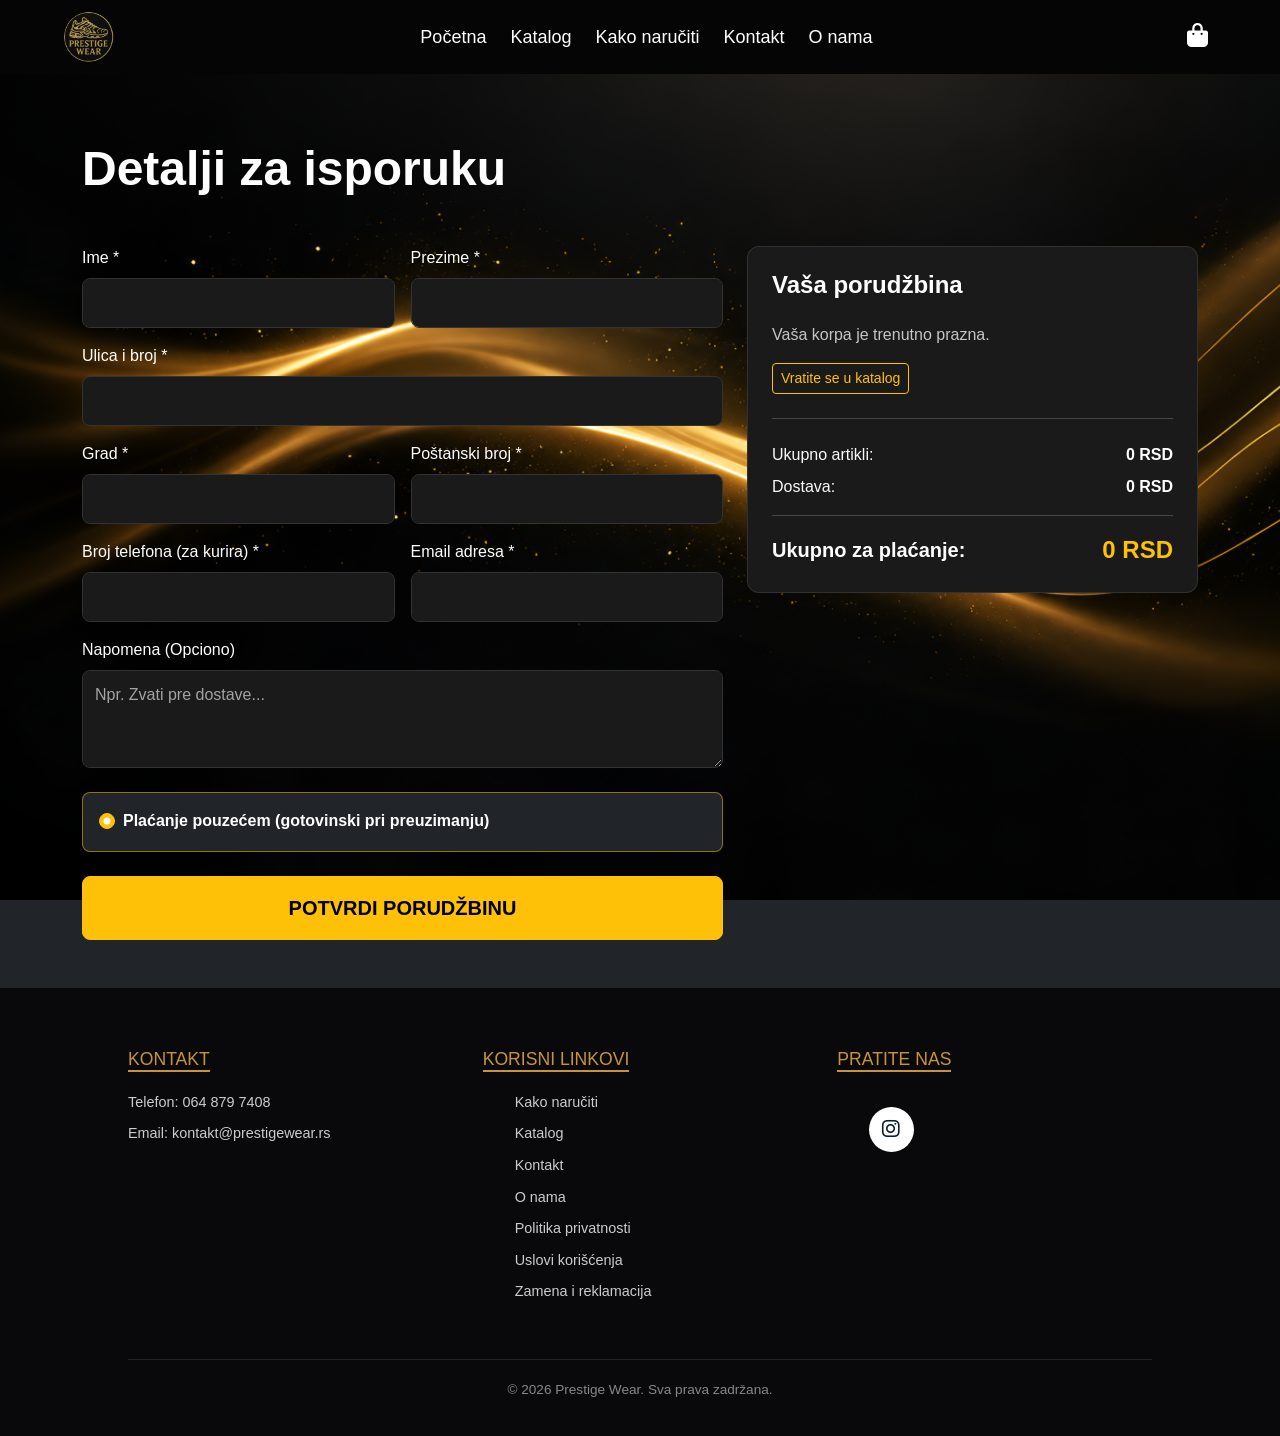
==== html/checkout.html @ e1fd1b9b "123" ====
<!DOCTYPE html>
<html lang="sr">
<head>
    <meta charset="UTF-8">
    <meta name="viewport" content="width=device-width, initial-scale=1.0">
    <title>Završetak kupovine | Prestige Wear</title>
    
    <link href="https://cdn.jsdelivr.net/npm/bootstrap@5.3.3/dist/css/bootstrap.min.css" rel="stylesheet">
    <link rel="stylesheet" href="../css/checkout.css">
    <link rel="stylesheet" href="https://cdnjs.cloudflare.com/ajax/libs/font-awesome/6.4.0/css/all.min.css">
    <link rel="shortcut icon" href="../img/Logo.jpg" type="image/x-icon">
    
    <link rel="preconnect" href="https://fonts.googleapis.com">
    <link rel="preconnect" href="https://fonts.gstatic.com" crossorigin>
</head>
<body class="bg-dark text-white">
    
          <header>
    <div class="navigacija d-flex justify-content-between align-items-center">
        <!-- Logo -->
        <a href="../index.html"><img src="../img/Logo.jpg" alt="Logo sajta" style="height: 50px; border-radius: 50%;"></a>
        
        <!-- Desktop Linkovi -->
        <ul class="d-none d-lg-flex mb-0 list-unstyled gap-4">
            <li><a href="../index.html" class=" text-white text-decoration-none">Početna</a></li>
            <li><a href="./katalog.html" class="text-white text-decoration-none">Katalog</a></li>
            <li><a href="./kakonaruciti.html" class="aktivno text-white text-decoration-none">Kako naručiti</a></li>
            <li><a href="./kontakt.html" class="text-white text-decoration-none">Kontakt</a></li>
            <li><a href="./onama.html" class="text-white text-decoration-none">O nama</a></li>
        </ul>

        <div class="d-flex align-items-center gap-3">
            <!-- Hamburger meni dugme za mobilne -->
            <button class="hamburger-btn d-lg-none" id="otvori-meni">
                 <i class="fas fa-bars"></i>
            </button>

            <!-- Korpa -->
            <div class="nav-actions">
                <a href="./korpa.html" class="cart-icon-btn position-relative text-white text-decoration-none p-2">
                    <i class="fas fa-shopping-bag fs-4"></i>
                    <span id="broj-u-korpi" class="position-absolute top-0 start-100 translate-middle badge rounded-pill bg-warning text-dark fw-bold" style="display: none; font-size: 0.65rem;">0</span>
                </a>
            </div>
        </div>
    </div>
</header>

<!-- FULLSCREEN OVERLAY MENI (Stoji sakriven dok se ne klikne) -->
<div class="overlay-meni" id="mobilniOverlay">
    <div class="overlay-top">
        <img src="../img/Logo.jpg" alt="Logo sajta" style="border-radius: 50%;">
        <button class="zatvori-meni" id="zatvori-meni">
            ZATVORI <i class="fas fa-xmark"></i>
        </button>
    </div>
    <nav class="overlay-nav">
        <ul>
            <li><a href="../index.html" >Početna</a></li>
            <li><a href="./katalog.html">Katalog</a></li>
            <li><a href="./kakonaruciti.html" >Kako naručiti</a></li>
            <li><a href="./kontakt.html">Kontakt</a></li>
            <li><a href="./onama.html">O nama</a></li>
        </ul>
    </nav>
</div>

<section class="py-5" style="padding-top: 140px !important;">
    <div class="container">
        <h2 class="display-5 fw-bold mb-5">Detalji za isporuku</h2>
        
        <div class="row g-4 align-items-start">
            <!-- LEVA STRANA: Forma za podatke (7 od 12 kolona) -->
            <div class="col-lg-7 col-md-12">
                <form id="checkout-forma">
                    <div class="row g-3">
                        <div class="col-md-6">
                            <label class="form-label text-white">Ime *</label>
                            <input type="text" class="form-control" id="ime" required>
                        </div>
                        <div class="col-md-6">
                            <label class="form-label text-white">Prezime *</label>
                            <input type="text" class="form-control" id="prezime" required>
                        </div>
                        <div class="col-12">
                            <label class="form-label text-white">Ulica i broj *</label>
                            <input type="text" class="form-control" id="adresa" required>
                        </div>
                        <div class="col-md-6">
                            <label class="form-label text-white">Grad *</label>
                            <input type="text" class="form-control" id="grad" required>
                        </div>
                        <div class="col-md-6">
                            <label class="form-label text-white">Poštanski broj *</label>
                            <input type="text" class="form-control" id="postanski-broj" required>
                        </div>
                        <div class="col-md-6">
                            <label class="form-label text-white">Broj telefona (za kurira) *</label>
                            <input type="tel" class="form-control" id="telefon" required>
                        </div>
                        <div class="col-md-6">
                            <label class="form-label text-white">Email adresa *</label>
                            <input type="email" class="form-control" id="email" required>
                        </div>
                        <div class="col-12">
                            <label class="form-label text-white">Napomena (Opciono)</label>
                            <textarea class="form-control" id="napomena" rows="3" placeholder="Npr. Zvati pre dostave..."></textarea>
                        </div>
                        
                        <div class="col-12 mt-4">
                            <div class="p-3 border border-warning border-opacity-50 rounded-3 bg-dark">
                                <div class="form-check">
                                    <input class="form-check-input bg-warning border-warning" type="radio" name="placanje" id="pouzecem" checked>
                                    <label class="form-check-label text-white fw-bold" for="pouzecem">
                                        Plaćanje pouzećem (gotovinski pri preuzimanju)
                                    </label>
                                </div>
                            </div>
                        </div>

                        <div class="col-12 mt-4">
                            <button type="submit" class="btn btn-warning w-100 py-3 fw-bold text-uppercase rounded-3 fs-5">
                                POTVRDI PORUDŽBINU
                            </button>
                        </div>
                    </div>
                </form>
            </div>

            <!-- DESNA STRANA: Pregled porudžbine (5 od 12 kolona) -->
            <div class="col-lg-5 col-md-12">
                <div class="checkout-summary p-4 sticky-top" style="top: 120px;">
                    <h4 class="fw-bold mb-4">Vaša porudžbina</h4>
                    
                    <div id="checkout-stavke">
                        <!-- JS ovde ubacuje artikle -->
                    </div>
                    
                    <hr class="border-secondary opacity-50 my-4">
                    
                    <div class="d-flex justify-content-between align-items-center mb-2">
                        <span class="text-light">Ukupno artikli:</span>
                        <span class="text-white fw-bold" id="checkout-artikli-ukupno">0 RSD</span>
                    </div>
                    
                    <div class="d-flex justify-content-between align-items-center mb-2">
                        <span class="text-light">Dostava:</span>
                        <span class="text-white fw-bold" id="checkout-dostava">0 RSD</span>
                    </div>
                    
                    <hr class="border-secondary opacity-50 my-3">
                    
                    <div class="d-flex justify-content-between align-items-center mt-3">
                        <span class="fs-5 fw-bold">Ukupno za plaćanje:</span>
                        <span class="fs-4 fw-bold text-warning" id="checkout-ukupno">0 RSD</span>
                    </div>
                </div>
            </div>
        </div>
    </div>
</section>


<footer>
        <div class="footer">
            <div>
                <h3>Kontakt</h3>
               <p>Telefon: <a href="tel:+381648797408" style="color: #ccc; text-decoration: none;">064 879 7408</a> </p>
                
                <p>Email: <a href="mailto:kontakt@prestigewear.rs" target="_blank" style="color: #ccc; text-decoration: none;">kontakt@prestigewear.rs</a></p>
            </div>
            <div id="korisnilinkovi">
                <h3>Korisni linkovi</h3>
                <ul>
                    <li><a href="./kakonaruciti.html">Kako naručiti</a></li>
                    <li><a href="./katalog.html">Katalog</a></li>
                    <li><a href="./kontakt.html">Kontakt</a></li>
                    <li><a href="./onama.html">O nama</a></li>
                    <li><a href="./politikaprivatnosti.html">Politika privatnosti</a></li>
                    <li><a href="./uslovikoriscenja.html">Uslovi korišćenja</a></li>
                    <li><a href="./zamenareklamacija.html">Zamena i reklamacija</a></li>
                </ul>
            </div>

            <div id="socijalnemreze">
                <h3>Pratite nas</h3>
                <div class="mreze-kontejner">
                    </a>
                    <a class="krug-mrezaig" href="https://www.instagram.com/prestigewear.rss/" target="_blank" >
                        <i class="fab fa-instagram"></i>
                    </a>
                    </a>
                </div>
            </div>
        </div>
        <p class="copyright">© 2026 Prestige Wear. Sva prava zadržana.</p>
    </footer>

<script src="https://cdn.jsdelivr.net/npm/bootstrap@5.3.3/dist/js/bootstrap.bundle.min.js"></script>
<script src="../js/checkout.js"></script>
</body>
</html>
---- css/checkout.css ----
:root {
    --gold-main: #c9933b;        /* Zlatna boja sa slike */
    --gold-light: #e6b86a;       /* Svetliji sjaj za hover */
    --dark-bg: #09090b;          /* Pozadina */
    --card-bg: #121215;          /* Tamna podloga za kontejner */
    --border-gold: rgba(201, 147, 59, 0.35);
}

* {
    margin: 0;
    padding: 0;
    box-sizing: border-box;
}

body {
    background-color: #0d0d0d;
    background-image: url('../img/hero4.png');
    background-size: cover;
    background-position: center;
    background-repeat: no-repeat;
    background-attachment: fixed; /* Sprečava pomeranje slike pri skrolovanju */
    color: #ffffff;
    font-family: 'Inter', sans-serif;


    /* Pravila koja sprečavaju omekšavanje/zamućivanje slike u browseru */
    image-rendering: -webkit-optimize-contrast;
    image-rendering: crisp-edges;
}


/* --- NAVIGACIJA (Ujednačena sa index.html) --- */
header {
    background-color: #050505;
    position: fixed;
    top: 0;
    left: 0;
    width: 100%;
    z-index: 1050;
    padding: 0;
    box-sizing: border-box;
    transition: all 0.3s ease;
}

header.skrolovan {
    background-color: rgba(13, 13, 13, 0.95);
    border-bottom: 2px solid var(--gold-main);
    box-shadow: 0 10px 30px rgba(0, 0, 0, 0.8);
}

.navigacija {
    display: flex;
    justify-content: space-between;
    align-items: center;
    width: 100%;
    padding: 12px 5%;
    box-sizing: border-box;
}

.navigacija img {
    height: 50px;
    object-fit: contain;
}

.navigacija ul {
    display: flex;
    gap: 40px;
    list-style: none;
    margin-bottom: 0;
    padding: 0;
}

.navigacija ul li a {
    text-decoration: none;
    font-family: 'Poppins', sans-serif;
    font-weight: 400;
    font-size: 18px;
    color: #FFFFFF;
    transition: color 0.3s ease;
    position: relative;
}

.navigacija ul li a::after {
    content: '';
    position: absolute;
    bottom: -5px;
    left: 0;
    width: 0;
    height: 2px;
    background-color: var(--gold-main);
    transition: width 0.3s ease;
}

.navigacija ul li a:hover::after {
    width: 100%;
}

.navigacija ul li a:hover {
    color: var(--gold-main);
}

.cart-icon-btn {
    transition: color 0.3s ease, transform 0.2s ease;
    display: inline-block;
}

.cart-icon-btn:hover {
    color: var(--gold-main) !important;
    transform: scale(1.1);
}

/* --- HAMBURGER DUGME U HEADERU --- */
.hamburger-btn {
    background: none;
    border: none;
    color: white;
    font-size: 24px;
    cursor: pointer;
    display: none; /* DODAJ OVO! Skriva hamburger meni na kompjuteru */
    align-items: center;
    padding: 5px;
    transition: transform 0.2s ease, color 0.2s ease;
}

.hamburger-btn:hover {
    color: #ffc107;
    transform: scale(1.05);
}

/* --- OVERLAY MENI PREKO CELOG EKRANA --- */
.overlay-meni {
    position: fixed;
    top: 0;
    left: 0;
    width: 100vw;
    height: 100vh;
    background-color: rgba(10, 10, 10, 0.98);
    z-index: 9999;
    display: flex;
    flex-direction: column;
    opacity: 0;
    visibility: hidden;
    transform: translateY(-20px);
    transition: opacity 0.4s ease, visibility 0.4s ease, transform 0.4s ease;
}

.overlay-meni.otvoren {
    opacity: 1;
    visibility: visible;
    transform: translateY(0);
}

.overlay-top {
    display: flex;
    justify-content: space-between;
    align-items: center;
    padding: 20px 5%;
}

.overlay-top img {
    height: 50px;
}

.zatvori-meni {
    background: transparent;
    color: #fff;
    font-size: 1rem;
    font-weight: bold;
    display: flex;
    align-items: center;
    gap: 10px;
    cursor: pointer;
    border: 1px solid rgba(255, 255, 255, 0.3);
    padding: 8px 16px;
    border-radius: 30px;
    transition: all 0.3s ease;
}

.zatvori-meni:hover {
    background-color: rgba(255, 255, 255, 0.1);
    border-color: #ffc107;
    color: #ffc107;
}

.overlay-nav {
    flex-grow: 1;
    display: flex;
    flex-direction: column;
    justify-content: center;
    padding-left: 10%;
}

.overlay-nav ul {
    list-style: none;
    padding: 0;
    margin: 0;
}

.overlay-nav ul li {
    margin: 15px 0;
}

.overlay-nav ul li a {
    color: #fff;
    text-decoration: none;
    font-size: 3rem;
    font-weight: 600;
    text-transform: uppercase;
    transition: color 0.3s ease;
}

.overlay-nav ul li a:hover,
.overlay-nav ul li a.aktivno-overlay {
    color: #ffc107;
}




/* --- FOOTER --- */
footer {
    background-color: var(--dark-bg);
    color: #ffffff;
    padding: 60px 10% 20px 10%;
}

.footer {
    display: flex;
    justify-content: space-between;
    gap: 40px;
    margin-bottom: 40px;
}

.footer div {
    flex: 1;
}

.footer h3 {
    color: var(--gold-main);
    font-size: 1.1rem;
    margin-bottom: 20px;
    text-transform: uppercase;
    border-bottom: 2px solid var(--gold-main);
    display: inline-block;
}

.footer p, .footer ul li {
    font-size: 0.9rem;
    color: #ccc;
    margin-bottom: 10px;
}

.footer ul {
    list-style: none;
}

.footer ul li a {
    text-decoration: none;
    color: #ccc;
    transition: color 0.3s;
}



.footer ul li a:hover {
    color: var(--gold-main);
}

/* --- IKONE SOCIJALNIH MREŽA --- */

.mreze-kontejner {
    display: flex;
    gap: 15px;
    margin-top: 15px;
}


.krug-mreza, .krug-mrezaig, .krug-mrezayt {
    display: flex;
    justify-content: center;
    align-items: center;
    
    width: 45px;            
    height: 45px;           
    background-color: #ffffff;
    border-radius: 50%;     
    text-decoration: none; 
    
    transition: transform 0.3s ease, background-color 0.3s ease; 
}


.krug-mreza i, .krug-mrezaig, .krug-mrezayt {
    font-size: 20px;         
    color: #061c30;          
    transition: color 0.3s ease;
    margin-right: auto;
    margin-left: 10%;
}


.krug-mrezaig:hover {
    background-color: #E1306C; 
    transform: translateY(-3px);
}

.krug-mreza:hover i {
    color: #ffffff;
}

.copyright {
    text-align: center;
    border-top: 1px solid rgba(255, 255, 255, 0.1);
    padding-top: 20px;
    font-size: 0.85rem;
    color: #888;
}

/* --- KRAJ FOOTER --- */




        .form-control { background-color: #1a1a1a; border: 1px solid #333; color: #fff; padding: 12px; border-radius: 8px; }
        .form-control:focus { background-color: #222; border-color: var(--gold-main, #ffc107); color: #fff; box-shadow: none; }
        .checkout-summary { background-color: #1a1a1a; border: 1px solid rgba(255, 255, 255, 0.1); border-radius: 12px; }
  
        /* Svjetlija boja za otkucani tekst u svim poljima */
.form-control {
    color: #ffffff !important;
}

/* Svjetlija boja za placeholder (sivi tekst pomoći) */
.form-control::placeholder {
    color: rgba(255, 255, 255, 0.6) !important;
    opacity: 1;
}

header {
    position: fixed;
    top: 0;
    left: 0;
    width: 100%;
    z-index: 1050 !important;
}

/* 2. Vraćamo .navigacija na njene originalne stilove iz korpa.css */
.navigacija {
    position: relative;
    width: 100%;
}

/* 3. Desni blok drži niži sloj da glatko prolazi ispod zaglavlja */
.checkout-summary {
    background-color: #1a1a1a;
    border: 1px solid rgba(255, 255, 255, 0.1);
    border-radius: 12px;
    z-index: 10 !important;
}


/* --- RESPONSIVE OPTIMIZACIJA (MOBILNI - DO 768px) --- */
@media (max-width: 768px) {
    .overlay-nav ul li a {
        font-size: 2.2rem;
    }

    .hero-main-title {
        font-size: 1.8rem;
    }

    .hero-card-container {
        padding: 20px 12px !important;
    }

    .btn-pogledaj-sve {
        width: 100%;
        text-align: center;
    }

    /* POPRAVAK NAVIGACIJE NA MOBILNOM */
    .navigacija {
        display: flex !important;
        flex-direction: row !important;
        justify-content: space-between !important;
        align-items: center !important;
        padding: 20px 15px !important;
        width: 100% !important;
        box-sizing: border-box !important;
    }

    .navigacija img {
        height: 60px !important;
        width: auto;
    }

    .navigacija .gap-3 {
        gap: 12px !important;
        align-items: center !important;
        display: flex !important;
    }

    .hamburger-btn, .cart-icon-btn {
        padding: 5px !important;
        margin: 0 !important;
    }

    .hamburger-btn i {
        font-size: 25px !important;
    }

    /* Dodaj ovo unutar @media (max-width: 768px) bloka */
.navigacija ul {
    display: none !important; /* Skriva desktop linkove na mobitelu */
}

.hamburger-btn {
    display: flex !important; /* Pokazuje hamburger meni na mobitelu */
}

    body {
        padding-top: 40px !important; /* Smanjeno sa 90px na 65px za mobilni */
    }

    .steps-wrapper, .hero-card-container {
        margin-top: 10px !important; /* Smanjuje dodatnu gornju marginu kontejnera */
    }

    /* POPRAVAK FOOTERA NA MOBILNOM */
    footer, .footer {
        display: flex !important;
        flex-direction: column !important;
        align-items: center !important;
        text-align: center !important;
        padding: 40px 15px !important;
        gap: 35px !important;
        width: 100% !important;
        box-sizing: border-box !important;
    }

    footer div, .footer div {
        width: 100% !important;
        margin-bottom: 10px !important;
        display: flex !important;
        flex-direction: column !important;
        align-items: center !important;
    }

    footer ul, .footer ul {
        padding: 0 !important;
        align-items: center !important;
    }

    /* U tvom fajlu na dnu pise margin-left: 67% !important; - To MORAS obrisati/promijeniti u ovo: */
.mreze-kontejner {
    justify-content: center !important;
    display: flex !important;
    margin: 15px 0 0 0 !important; /* Popravljeno! */
    gap: 15px !important;
}

    /* --- POPRAVAK ZA CENTRIRANJE MREZA --- */
.krug-mreza, .krug-mrezaig, .krug-mrezayt {
    margin: 0 !important;
}

.krug-mreza i, .krug-mrezaig i, .krug-mrezayt i {
    margin: 0 !important;
}

}
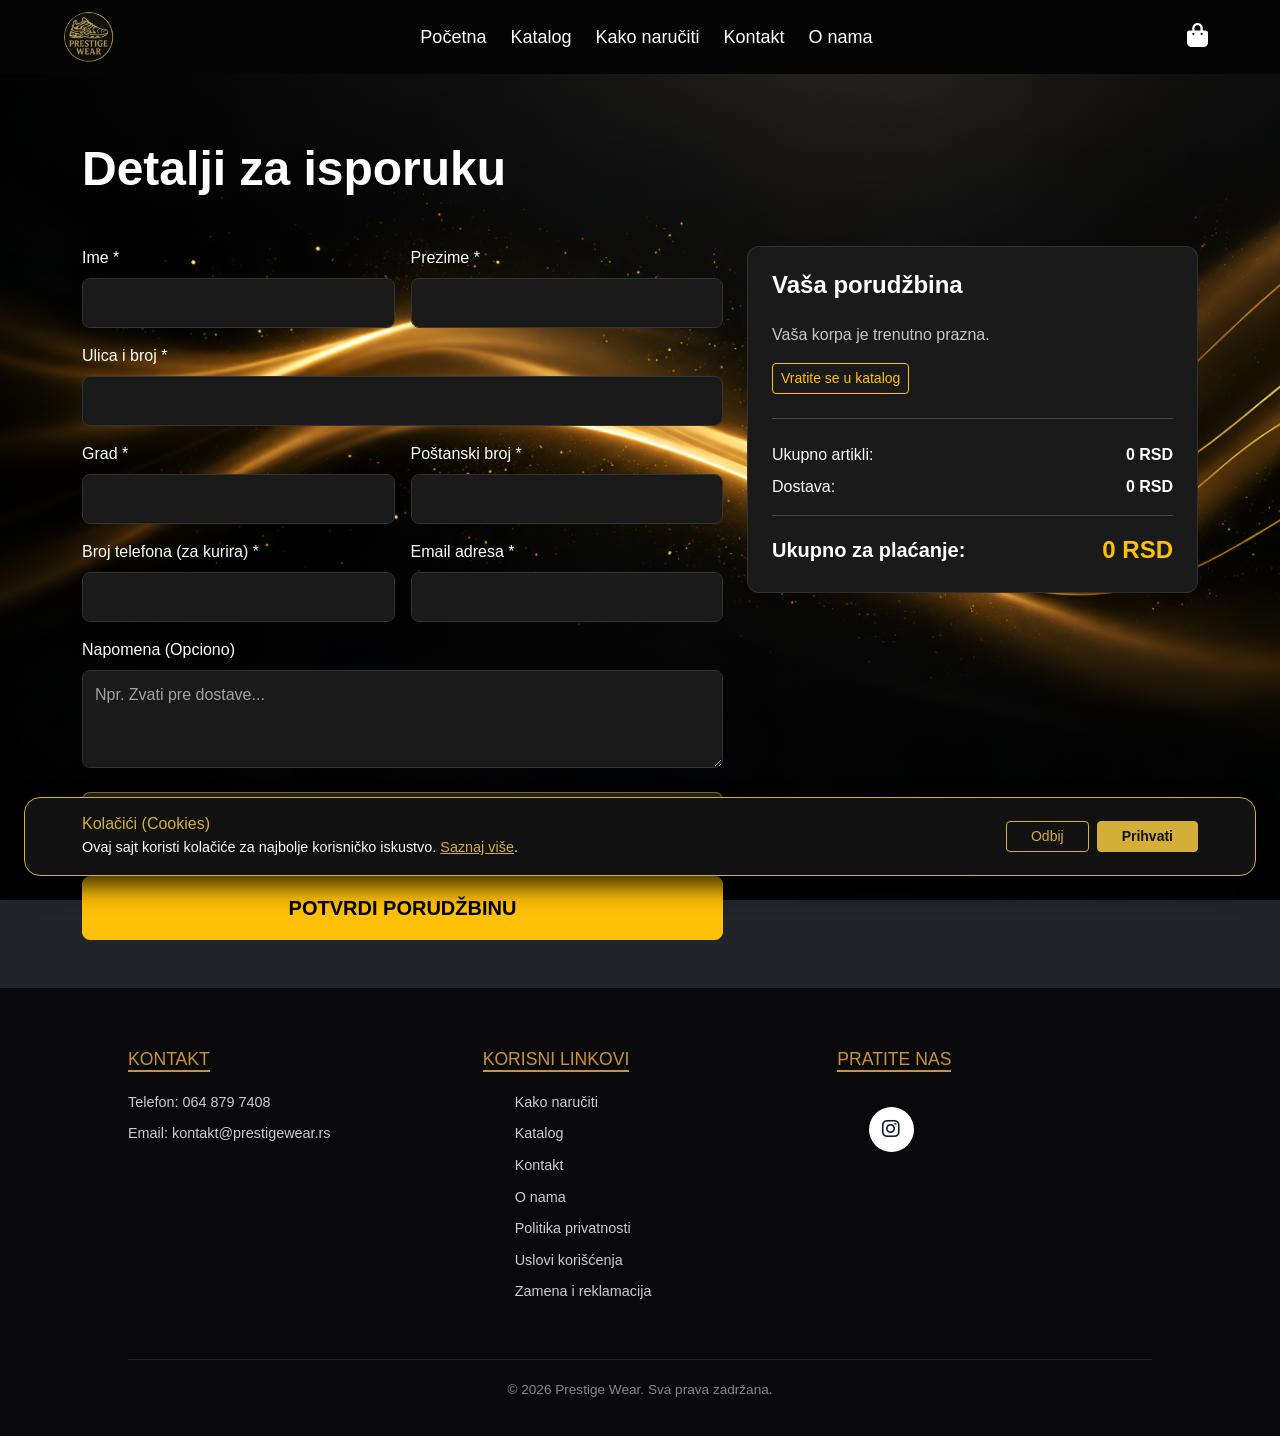
==== commit de1dcedc: "V2 - Dodati kolacici i sredjene greske" ====
--- a/html/checkout.html
+++ b/html/checkout.html
@@ -5,13 +5,15 @@
     <meta name="viewport" content="width=device-width, initial-scale=1.0">
     <title>Završetak kupovine | Prestige Wear</title>
     
+    <meta name="description" content="Sigurna i brza narudžbina na Prestige Wear prodavnici. Unesite podatke za isporuku.">
+    <meta name="robots" content="noindex, follow">
+
     <link href="https://cdn.jsdelivr.net/npm/bootstrap@5.3.3/dist/css/bootstrap.min.css" rel="stylesheet">
     <link rel="stylesheet" href="../css/checkout.css">
     <link rel="stylesheet" href="https://cdnjs.cloudflare.com/ajax/libs/font-awesome/6.4.0/css/all.min.css">
-    <link rel="shortcut icon" href="../img/Logo.jpg" type="image/x-icon">
-    
     <link rel="preconnect" href="https://fonts.googleapis.com">
     <link rel="preconnect" href="https://fonts.gstatic.com" crossorigin>
+    <link rel="shortcut icon" href="../img/Logo.jpg" type="image/x-icon">
 </head>
 <body class="bg-dark text-white">
     
@@ -54,6 +56,7 @@
             ZATVORI <i class="fas fa-xmark"></i>
         </button>
     </div>
+    
     <nav class="overlay-nav">
         <ul>
             <li><a href="../index.html" >Početna</a></li>
@@ -198,5 +201,25 @@
 
 <script src="https://cdn.jsdelivr.net/npm/bootstrap@5.3.3/dist/js/bootstrap.bundle.min.js"></script>
 <script src="../js/checkout.js"></script>
+
+
+ <!-- Cookie Baner -->
+    <div id="cookie-banner" class="fixed-bottom m-3 m-md-4 p-3 rounded-4 d-none" style="background-color: #111111; border: 1px solid #d4af37; box-shadow: 0 10px 25px rgba(0,0,0,0.8); z-index: 1050;">
+  <div class="container d-flex flex-column flex-md-row justify-content-between align-items-center">
+    <div class="mb-3 mb-md-0 text-center text-md-start">
+      <h6 class="mb-1" style="color: #d4af37;">Kolačići (Cookies)</h6>
+      <p class="mb-0 text-light" style="font-size: 0.9rem;">
+        Ovaj sajt koristi kolačiće za najbolje korisničko iskustvo. 
+        <a href="./kolacici.html" style="color: #d4af37; text-decoration: underline;">Saznaj više</a>.
+      </p>
+    </div>
+    <div class="d-flex gap-2">
+      <button id="reject-cookies" class="btn btn-sm px-4" style="background-color: transparent; border: 1px solid #d4af37; color: #d4af37;">Odbij</button>
+      <button id="accept-cookies" class="btn btn-sm px-4" style="background-color: #d4af37; border: 1px solid #d4af37; color: #111111; font-weight: 600;">Prihvati</button>
+    </div>
+  </div>
+</div>
+
+
 </body>
 </html>
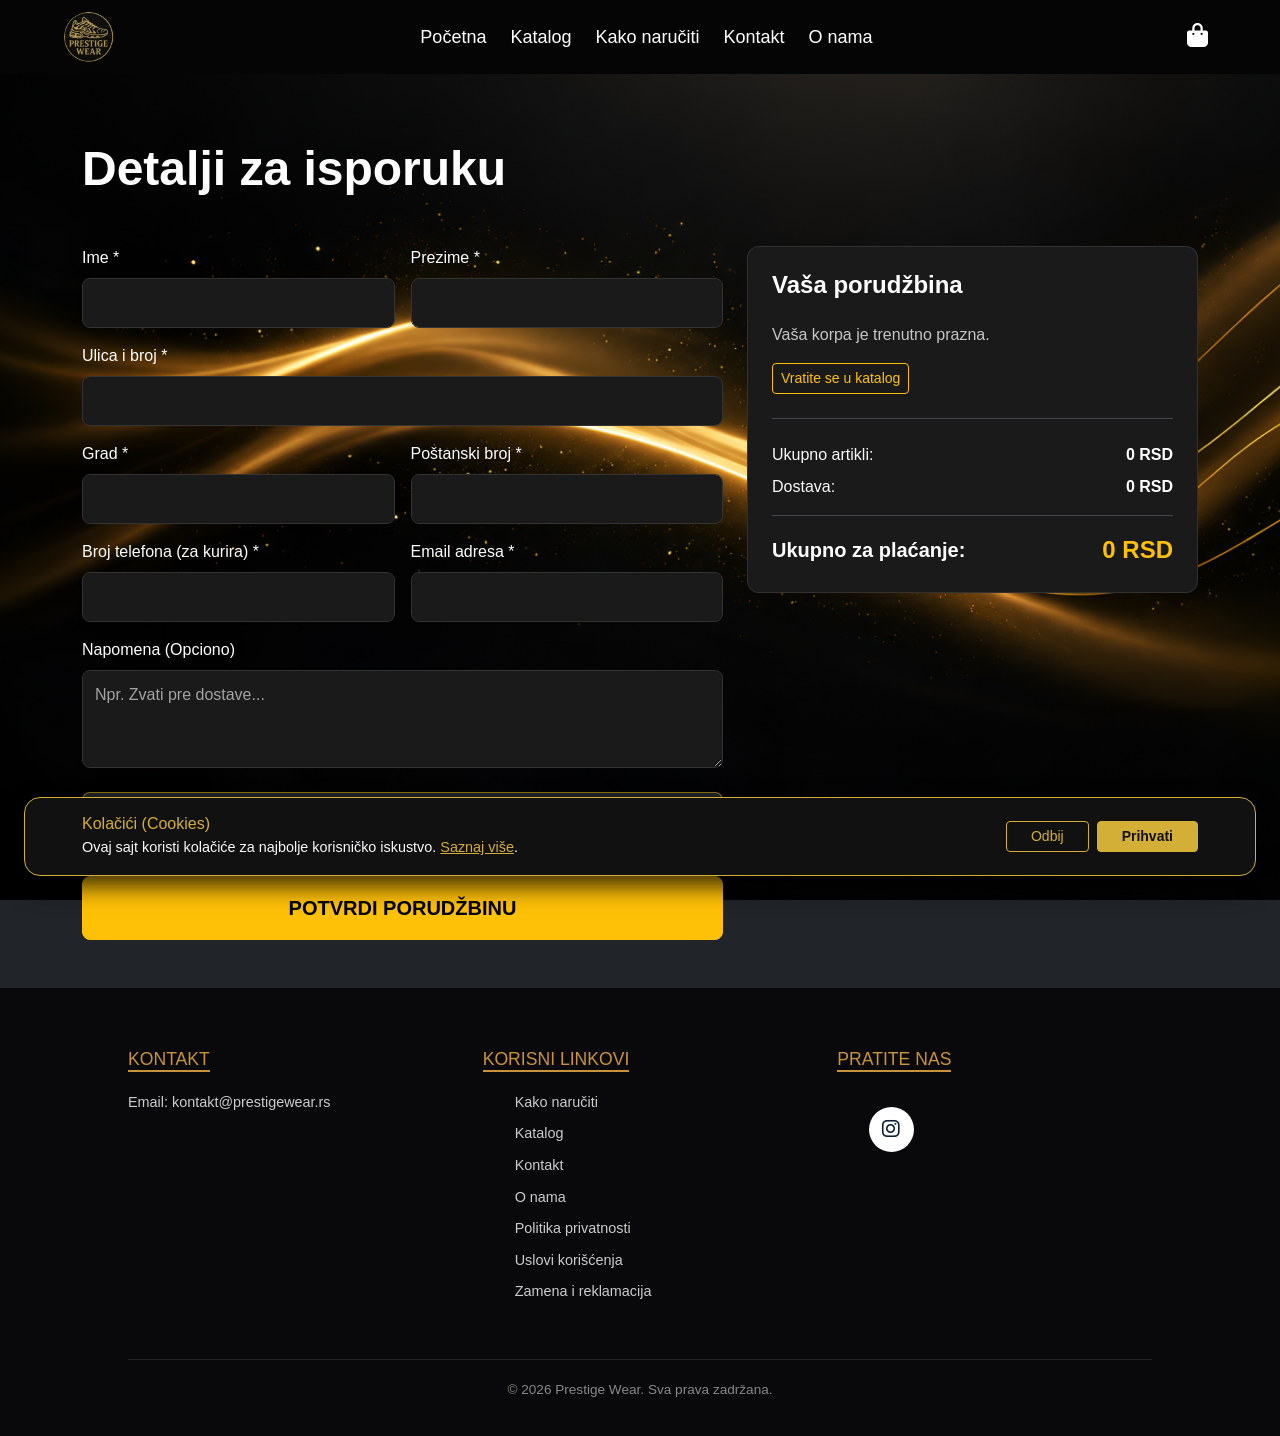
==== commit c1f7ee86: "V3 - Pre deploy-a" ====
--- a/html/checkout.html
+++ b/html/checkout.html
@@ -168,8 +168,7 @@
         <div class="footer">
             <div>
                 <h3>Kontakt</h3>
-               <p>Telefon: <a href="tel:+381648797408" style="color: #ccc; text-decoration: none;">064 879 7408</a> </p>
-                
+
                 <p>Email: <a href="mailto:kontakt@prestigewear.rs" target="_blank" style="color: #ccc; text-decoration: none;">kontakt@prestigewear.rs</a></p>
             </div>
             <div id="korisnilinkovi">
--- a/css/checkout.css
+++ b/css/checkout.css
@@ -18,18 +18,18 @@
     background-size: cover;
     background-position: center;
     background-repeat: no-repeat;
-    background-attachment: fixed; /* Sprečava pomeranje slike pri skrolovanju */
+    background-attachment: fixed; 
     color: #ffffff;
     font-family: 'Inter', sans-serif;
 
 
-    /* Pravila koja sprečavaju omekšavanje/zamućivanje slike u browseru */
+    
     image-rendering: -webkit-optimize-contrast;
     image-rendering: crisp-edges;
 }
 
 
-/* --- NAVIGACIJA (Ujednačena sa index.html) --- */
+/* --- NAVIGACIJA --- */
 header {
     background-color: #050505;
     position: fixed;
@@ -116,7 +116,7 @@
     color: white;
     font-size: 24px;
     cursor: pointer;
-    display: none; /* DODAJ OVO! Skriva hamburger meni na kompjuteru */
+    display: none; 
     align-items: center;
     padding: 5px;
     transition: transform 0.2s ease, color 0.2s ease;
@@ -324,17 +324,13 @@
         .form-control { background-color: #1a1a1a; border: 1px solid #333; color: #fff; padding: 12px; border-radius: 8px; }
         .form-control:focus { background-color: #222; border-color: var(--gold-main, #ffc107); color: #fff; box-shadow: none; }
         .checkout-summary { background-color: #1a1a1a; border: 1px solid rgba(255, 255, 255, 0.1); border-radius: 12px; }
-  
-        /* Svjetlija boja za otkucani tekst u svim poljima */
-.form-control {
-    color: #ffffff !important;
-}
-
-/* Svjetlija boja za placeholder (sivi tekst pomoći) */
-.form-control::placeholder {
+        .form-control {color: #ffffff !important;}
+
+
+  .form-control::placeholder {
     color: rgba(255, 255, 255, 0.6) !important;
     opacity: 1;
-}
+   }
 
 header {
     position: fixed;
@@ -344,13 +340,13 @@
     z-index: 1050 !important;
 }
 
-/* 2. Vraćamo .navigacija na njene originalne stilove iz korpa.css */
+
 .navigacija {
     position: relative;
     width: 100%;
 }
 
-/* 3. Desni blok drži niži sloj da glatko prolazi ispod zaglavlja */
+
 .checkout-summary {
     background-color: #1a1a1a;
     border: 1px solid rgba(255, 255, 255, 0.1);
@@ -409,21 +405,21 @@
         font-size: 25px !important;
     }
 
-    /* Dodaj ovo unutar @media (max-width: 768px) bloka */
+  
 .navigacija ul {
-    display: none !important; /* Skriva desktop linkove na mobitelu */
+    display: none !important; 
 }
 
 .hamburger-btn {
-    display: flex !important; /* Pokazuje hamburger meni na mobitelu */
+    display: flex !important; 
 }
 
     body {
-        padding-top: 40px !important; /* Smanjeno sa 90px na 65px za mobilni */
+        padding-top: 40px !important; 
     }
 
     .steps-wrapper, .hero-card-container {
-        margin-top: 10px !important; /* Smanjuje dodatnu gornju marginu kontejnera */
+        margin-top: 10px !important; 
     }
 
     /* POPRAVAK FOOTERA NA MOBILNOM */
@@ -451,15 +447,15 @@
         align-items: center !important;
     }
 
-    /* U tvom fajlu na dnu pise margin-left: 67% !important; - To MORAS obrisati/promijeniti u ovo: */
+  
 .mreze-kontejner {
     justify-content: center !important;
     display: flex !important;
-    margin: 15px 0 0 0 !important; /* Popravljeno! */
+    margin: 15px 0 0 0 !important; 
     gap: 15px !important;
 }
 
-    /* --- POPRAVAK ZA CENTRIRANJE MREZA --- */
+
 .krug-mreza, .krug-mrezaig, .krug-mrezayt {
     margin: 0 !important;
 }
